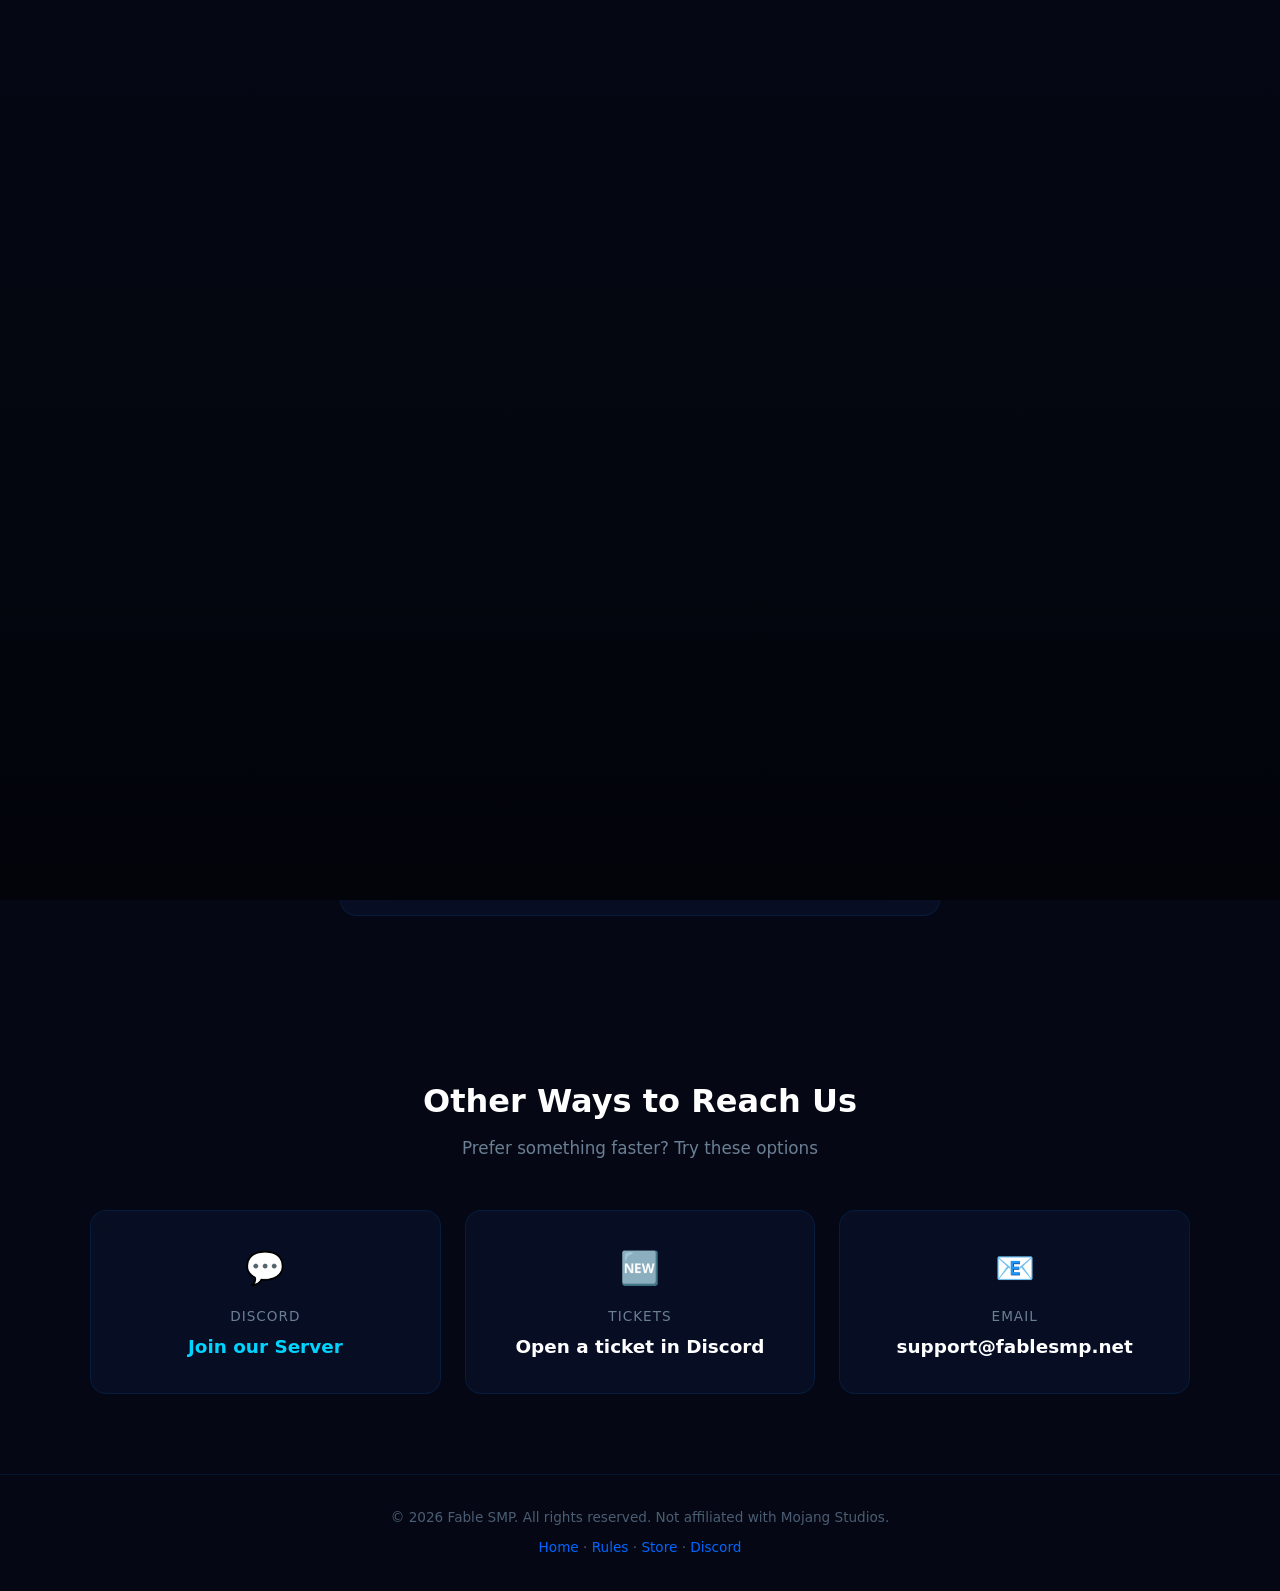
==== contact.html @ c74bc140 "Create a website for a Minecraft server with dark blue style, multi-page layout, and spinning logo p" ====
<!DOCTYPE html>
<html lang="en">
<head>
  <meta charset="UTF-8">
  <meta name="viewport" content="width=device-width,initial-scale=1.0">
  <title>Contact — Fable SMP</title>
  <meta name="description" content="Get in touch with the Fable SMP team for support, appeals, or partnerships.">
  <link rel="stylesheet" href="css/style.css">
</head>
<body>

<!-- Preloader -->
<div id="preloader">
  <div class="loader-logo">F</div>
</div>

<!-- Navigation -->
<nav>
  <div class="nav-inner">
    <a href="index.html" class="nav-brand">Fable SMP</a>
    <button class="hamburger" aria-label="Menu">
      <span></span><span></span><span></span>
    </button>
    <ul class="nav-links">
      <li><a href="index.html">Home</a></li>
      <li><a href="rules.html">Rules</a></li>
      <li><a href="store.html">Store &amp; Vote</a></li>
      <li><a href="contact.html" class="active">Contact</a></li>
    </ul>
  </div>
</nav>

<!-- Page Header -->
<div class="page-header">
  <h1>Contact Us</h1>
  <p>Have a question, appeal, or partnership inquiry? Reach out below.</p>
</div>

<!-- Contact Form -->
<section>
  <div class="section-inner fade-up">
    <div class="contact-wrapper">
      <div class="glass" style="padding:2.5rem">
        <form class="contact-form" name="contact" method="POST" data-netlify="true" netlify-honeypot="bot-field">
          <input type="hidden" name="form-name" value="contact">
          <p style="display:none"><label>Don't fill this out: <input name="bot-field"></label></p>

          <div class="form-group">
            <label for="name">Your Name / IGN</label>
            <input type="text" id="name" name="name" placeholder="Steve" required>
          </div>

          <div class="form-group">
            <label for="email">Email Address</label>
            <input type="email" id="email" name="email" placeholder="you@example.com" required>
          </div>

          <div class="form-group">
            <label for="subject">Subject</label>
            <select id="subject" name="subject" required>
              <option value="" disabled selected>Select a topic...</option>
              <option value="general">General Question</option>
              <option value="appeal">Ban Appeal</option>
              <option value="bug">Bug Report</option>
              <option value="partnership">Partnership</option>
              <option value="store">Store Support</option>
              <option value="other">Other</option>
            </select>
          </div>

          <div class="form-group">
            <label for="message">Message</label>
            <textarea id="message" name="message" placeholder="Tell us what's on your mind..." required></textarea>
          </div>

          <button type="submit" class="btn btn-primary" style="justify-content:center">Send Message</button>
        </form>
      </div>
    </div>
  </div>
</section>

<!-- Other Ways -->
<section>
  <div class="section-inner fade-up">
    <h2 class="section-title">Other Ways to Reach Us</h2>
    <p class="section-subtitle">Prefer something faster? Try these options</p>
    <div class="server-info-grid">
      <div class="glass info-card">
        <div class="icon">&#128172;</div>
        <div class="label">Discord</div>
        <div class="value"><a href="https://discord.gg/your-invite" target="_blank" rel="noopener" style="color:#00d4ff;text-decoration:none">Join our Server</a></div>
      </div>
      <div class="glass info-card">
        <div class="icon">&#127381;</div>
        <div class="label">Tickets</div>
        <div class="value">Open a ticket in Discord</div>
      </div>
      <div class="glass info-card">
        <div class="icon">&#128231;</div>
        <div class="label">Email</div>
        <div class="value">support@fablesmp.net</div>
      </div>
    </div>
  </div>
</section>

<!-- Footer -->
<footer>
  <p>&copy; 2026 Fable SMP. All rights reserved. Not affiliated with Mojang Studios.</p>
  <p style="margin-top:.5rem">
    <a href="index.html">Home</a> &middot;
    <a href="rules.html">Rules</a> &middot;
    <a href="store.html">Store</a> &middot;
    <a href="https://discord.gg/your-invite" target="_blank" rel="noopener">Discord</a>
  </p>
</footer>

<script src="js/main.js"></script>
</body>
</html>
---- css/style.css ----
/* ========== RESET & BASE ========== */
*,*::before,*::after{box-sizing:border-box;margin:0;padding:0}
html{scroll-behavior:smooth}
body{
  font-family:'Segoe UI',system-ui,-apple-system,sans-serif;
  background:#050814;
  color:#c8d6e5;
  line-height:1.6;
  overflow-x:hidden;
}

/* ========== PRELOADER ========== */
#preloader{
  position:fixed;inset:0;z-index:9999;
  display:flex;align-items:center;justify-content:center;
  background:linear-gradient(180deg,#050814,#02040a);
  transition:opacity .6s ease,visibility .6s ease;
}
#preloader.hide{opacity:0;visibility:hidden}

.loader-logo{
  font-size:120px;font-weight:800;
  background:linear-gradient(180deg,#00d4ff,#0066ff,#1a3b80);
  -webkit-background-clip:text;-webkit-text-fill-color:transparent;
  background-clip:text;color:transparent;
  filter:drop-shadow(0 0 30px rgba(0,140,255,.6)) drop-shadow(0 0 60px rgba(0,100,255,.3));
  animation:loaderSpin 2.4s ease forwards;
}

@keyframes loaderSpin{
  0%{opacity:0;transform:scale(.5) rotate(0deg)}
  30%{opacity:1;transform:scale(1) rotate(360deg)}
  60%{opacity:1;transform:scale(1.1) rotate(720deg);filter:drop-shadow(0 0 50px rgba(0,180,255,.8)) drop-shadow(0 0 100px rgba(0,100,255,.5))}
  85%{opacity:.8;transform:scale(2) rotate(1080deg)}
  100%{opacity:0;transform:scale(4) rotate(1440deg)}
}

/* ========== NAVIGATION ========== */
nav{
  position:fixed;top:0;left:0;right:0;z-index:100;
  background:rgba(5,8,20,.85);
  backdrop-filter:blur(16px);-webkit-backdrop-filter:blur(16px);
  border-bottom:1px solid rgba(0,140,255,.15);
  padding:0 2rem;
}
.nav-inner{
  max-width:1200px;margin:0 auto;
  display:flex;align-items:center;justify-content:space-between;
  height:64px;
}
.nav-brand{
  font-size:1.5rem;font-weight:800;
  background:linear-gradient(135deg,#00d4ff,#0066ff);
  -webkit-background-clip:text;-webkit-text-fill-color:transparent;
  background-clip:text;color:transparent;
  text-decoration:none;
}
.nav-links{display:flex;gap:1.5rem;list-style:none;align-items:center}
.nav-links a{
  color:#8899aa;text-decoration:none;font-size:.95rem;font-weight:500;
  transition:color .25s;position:relative;padding:.25rem 0;
}
.nav-links a:hover,.nav-links a.active{color:#00d4ff}
.nav-links a.active::after{
  content:'';position:absolute;bottom:-2px;left:0;right:0;
  height:2px;background:linear-gradient(90deg,#00d4ff,#0066ff);border-radius:2px;
}

/* hamburger */
.hamburger{display:none;flex-direction:column;gap:5px;cursor:pointer;background:none;border:none;padding:4px}
.hamburger span{display:block;width:24px;height:2px;background:#c8d6e5;border-radius:2px;transition:transform .3s,opacity .3s}
.hamburger.open span:nth-child(1){transform:rotate(45deg) translate(5px,5px)}
.hamburger.open span:nth-child(2){opacity:0}
.hamburger.open span:nth-child(3){transform:rotate(-45deg) translate(5px,-5px)}

@media(max-width:768px){
  .hamburger{display:flex}
  .nav-links{
    position:fixed;top:64px;left:0;right:0;
    background:rgba(5,8,20,.95);backdrop-filter:blur(16px);
    flex-direction:column;padding:1.5rem;gap:1rem;
    transform:translateY(-120%);transition:transform .35s ease;
    border-bottom:1px solid rgba(0,140,255,.15);
  }
  .nav-links.open{transform:translateY(0)}
}

/* ========== HERO ========== */
.hero{
  min-height:100vh;display:flex;align-items:center;justify-content:center;
  text-align:center;padding:6rem 1.5rem 4rem;
  background:
    radial-gradient(ellipse at 50% 0%,rgba(0,80,200,.15) 0%,transparent 60%),
    radial-gradient(ellipse at 80% 80%,rgba(0,140,255,.08) 0%,transparent 50%);
  position:relative;overflow:hidden;
}
.hero::before{
  content:'';position:absolute;inset:0;
  background:url("data:image/svg+xml,%3Csvg width='60' height='60' xmlns='http://www.w3.org/2000/svg'%3E%3Cdefs%3E%3Cpattern id='g' width='60' height='60' patternUnits='userSpaceOnUse'%3E%3Cpath d='M60 0H0v60' fill='none' stroke='rgba(0,140,255,0.04)' stroke-width='.5'/%3E%3C/pattern%3E%3C/defs%3E%3Crect fill='url(%23g)' width='60' height='60'/%3E%3C/svg%3E");
  pointer-events:none;
}
.hero-content{position:relative;z-index:1;max-width:700px}
.hero h1{
  font-size:clamp(2.5rem,6vw,4.5rem);font-weight:800;
  background:linear-gradient(135deg,#fff 30%,#00d4ff 70%,#0066ff);
  -webkit-background-clip:text;-webkit-text-fill-color:transparent;
  background-clip:text;color:transparent;
  margin-bottom:1rem;line-height:1.1;
}
.hero p{font-size:1.15rem;color:#8899aa;max-width:520px;margin:0 auto 2rem}
.hero-buttons{display:flex;gap:1rem;justify-content:center;flex-wrap:wrap}

/* ========== BUTTONS ========== */
.btn{
  display:inline-flex;align-items:center;gap:.5rem;
  padding:.75rem 1.75rem;border-radius:10px;
  font-size:.95rem;font-weight:600;text-decoration:none;
  transition:transform .2s,box-shadow .2s;cursor:pointer;border:none;
}
.btn:hover{transform:translateY(-2px)}
.btn-primary{
  background:linear-gradient(135deg,#0066ff,#0044cc);
  color:#fff;box-shadow:0 4px 20px rgba(0,100,255,.35);
}
.btn-primary:hover{box-shadow:0 6px 30px rgba(0,100,255,.5)}
.btn-secondary{
  background:rgba(0,140,255,.1);color:#00d4ff;
  border:1px solid rgba(0,140,255,.25);
}
.btn-secondary:hover{background:rgba(0,140,255,.18);box-shadow:0 4px 20px rgba(0,140,255,.15)}

/* ========== GLASS CARDS ========== */
.glass{
  background:rgba(10,20,50,.5);
  border:1px solid rgba(0,140,255,.12);
  border-radius:16px;
  backdrop-filter:blur(12px);-webkit-backdrop-filter:blur(12px);
  padding:2rem;
  transition:transform .25s,border-color .25s,box-shadow .25s;
}
.glass:hover{
  transform:translateY(-4px);
  border-color:rgba(0,140,255,.3);
  box-shadow:0 8px 40px rgba(0,80,200,.15);
}

/* ========== SECTIONS ========== */
section{padding:5rem 1.5rem}
.section-inner{max-width:1100px;margin:0 auto}
.section-title{
  font-size:2rem;font-weight:700;color:#fff;text-align:center;margin-bottom:.5rem;
}
.section-subtitle{
  color:#6b7f94;text-align:center;margin-bottom:3rem;font-size:1.05rem;
}

/* ========== SERVER INFO ========== */
.server-info-grid{display:grid;grid-template-columns:repeat(auto-fit,minmax(240px,1fr));gap:1.5rem}
.info-card{text-align:center}
.info-card .icon{font-size:2rem;margin-bottom:.75rem}
.info-card .label{color:#6b7f94;font-size:.85rem;text-transform:uppercase;letter-spacing:1px;margin-bottom:.25rem}
.info-card .value{color:#fff;font-size:1.15rem;font-weight:600}
.info-card .value.copyable{
  cursor:pointer;position:relative;
}
.info-card .value.copyable:hover{color:#00d4ff}
.copied-toast{
  position:absolute;top:-28px;left:50%;transform:translateX(-50%);
  background:#0066ff;color:#fff;font-size:.75rem;padding:2px 10px;
  border-radius:6px;opacity:0;transition:opacity .3s;pointer-events:none;
}
.copied-toast.show{opacity:1}

/* ========== FEATURES ========== */
.features-grid{display:grid;grid-template-columns:repeat(auto-fit,minmax(300px,1fr));gap:1.5rem}
.feature-card .feature-icon{font-size:2rem;margin-bottom:1rem}
.feature-card h3{color:#fff;font-size:1.15rem;margin-bottom:.5rem}
.feature-card p{color:#7a8fa3;font-size:.95rem}

/* ========== STAFF ========== */
.staff-grid{display:grid;grid-template-columns:repeat(auto-fit,minmax(220px,1fr));gap:1.5rem}
.staff-card{text-align:center;padding:2rem 1.5rem}
.staff-avatar{
  width:80px;height:80px;border-radius:50%;
  margin:0 auto 1rem;
  background:linear-gradient(135deg,#0066ff,#00d4ff);
  display:flex;align-items:center;justify-content:center;
  font-size:1.5rem;font-weight:700;color:#fff;
  box-shadow:0 4px 20px rgba(0,100,255,.3);
}
.staff-card h3{color:#fff;font-size:1.05rem;margin-bottom:.25rem}
.staff-card .role{
  font-size:.8rem;font-weight:600;text-transform:uppercase;letter-spacing:1px;
  background:linear-gradient(135deg,#00d4ff,#0066ff);
  -webkit-background-clip:text;-webkit-text-fill-color:transparent;
  background-clip:text;color:transparent;
}
.staff-card p.bio{color:#6b7f94;font-size:.85rem;margin-top:.5rem}

/* ========== RULES ========== */
.rules-list{max-width:800px;margin:0 auto;display:flex;flex-direction:column;gap:1rem}
.rule-card{display:flex;gap:1.25rem;align-items:flex-start}
.rule-number{
  flex-shrink:0;width:44px;height:44px;border-radius:12px;
  background:linear-gradient(135deg,rgba(0,100,255,.2),rgba(0,180,255,.1));
  border:1px solid rgba(0,140,255,.2);
  display:flex;align-items:center;justify-content:center;
  font-weight:700;color:#00d4ff;font-size:1.1rem;
}
.rule-card h3{color:#fff;font-size:1rem;margin-bottom:.25rem}
.rule-card p{color:#7a8fa3;font-size:.9rem}

/* ========== STORE / VOTE ========== */
.store-grid{display:grid;grid-template-columns:repeat(auto-fit,minmax(280px,1fr));gap:1.5rem}
.store-card{text-align:center}
.store-card .store-icon{font-size:2.5rem;margin-bottom:1rem}
.store-card h3{color:#fff;font-size:1.2rem;margin-bottom:.5rem}
.store-card p{color:#7a8fa3;font-size:.9rem;margin-bottom:1.5rem}

/* ========== CONTACT ========== */
.contact-wrapper{max-width:600px;margin:0 auto}
.contact-form{display:flex;flex-direction:column;gap:1rem}
.form-group label{display:block;color:#8899aa;font-size:.85rem;margin-bottom:.4rem;font-weight:500}
.form-group input,.form-group textarea,.form-group select{
  width:100%;padding:.75rem 1rem;border-radius:10px;
  background:rgba(10,20,50,.6);border:1px solid rgba(0,140,255,.15);
  color:#fff;font-size:.95rem;font-family:inherit;
  transition:border-color .25s,box-shadow .25s;
}
.form-group input:focus,.form-group textarea:focus,.form-group select:focus{
  outline:none;border-color:rgba(0,140,255,.5);
  box-shadow:0 0 20px rgba(0,100,255,.15);
}
.form-group textarea{resize:vertical;min-height:120px}
.form-group select option{background:#0a1432}

/* ========== FOOTER ========== */
footer{
  border-top:1px solid rgba(0,140,255,.1);
  padding:2rem 1.5rem;text-align:center;
  color:#4a5d72;font-size:.85rem;
}
footer a{color:#0066ff;text-decoration:none}
footer a:hover{color:#00d4ff}

/* ========== PAGE HEADER (non-home pages) ========== */
.page-header{
  padding:8rem 1.5rem 3rem;text-align:center;
  background:radial-gradient(ellipse at 50% 0%,rgba(0,80,200,.12) 0%,transparent 60%);
}
.page-header h1{
  font-size:2.5rem;font-weight:800;color:#fff;margin-bottom:.5rem;
}
.page-header p{color:#6b7f94;font-size:1.05rem}

/* ========== ANIMATIONS ========== */
.fade-up{opacity:0;transform:translateY(30px);transition:opacity .6s ease,transform .6s ease}
.fade-up.visible{opacity:1;transform:translateY(0)}

/* ========== CTA BANNER ========== */
.cta-banner{
  text-align:center;
  background:linear-gradient(135deg,rgba(0,60,180,.2),rgba(0,140,255,.08));
  border:1px solid rgba(0,140,255,.15);
  border-radius:20px;padding:3rem 2rem;max-width:800px;margin:0 auto;
}
.cta-banner h2{color:#fff;font-size:1.8rem;margin-bottom:.5rem}
.cta-banner p{color:#7a8fa3;margin-bottom:1.5rem}

/* ========== UTILITIES ========== */
.text-center{text-align:center}
.mt-2{margin-top:2rem}
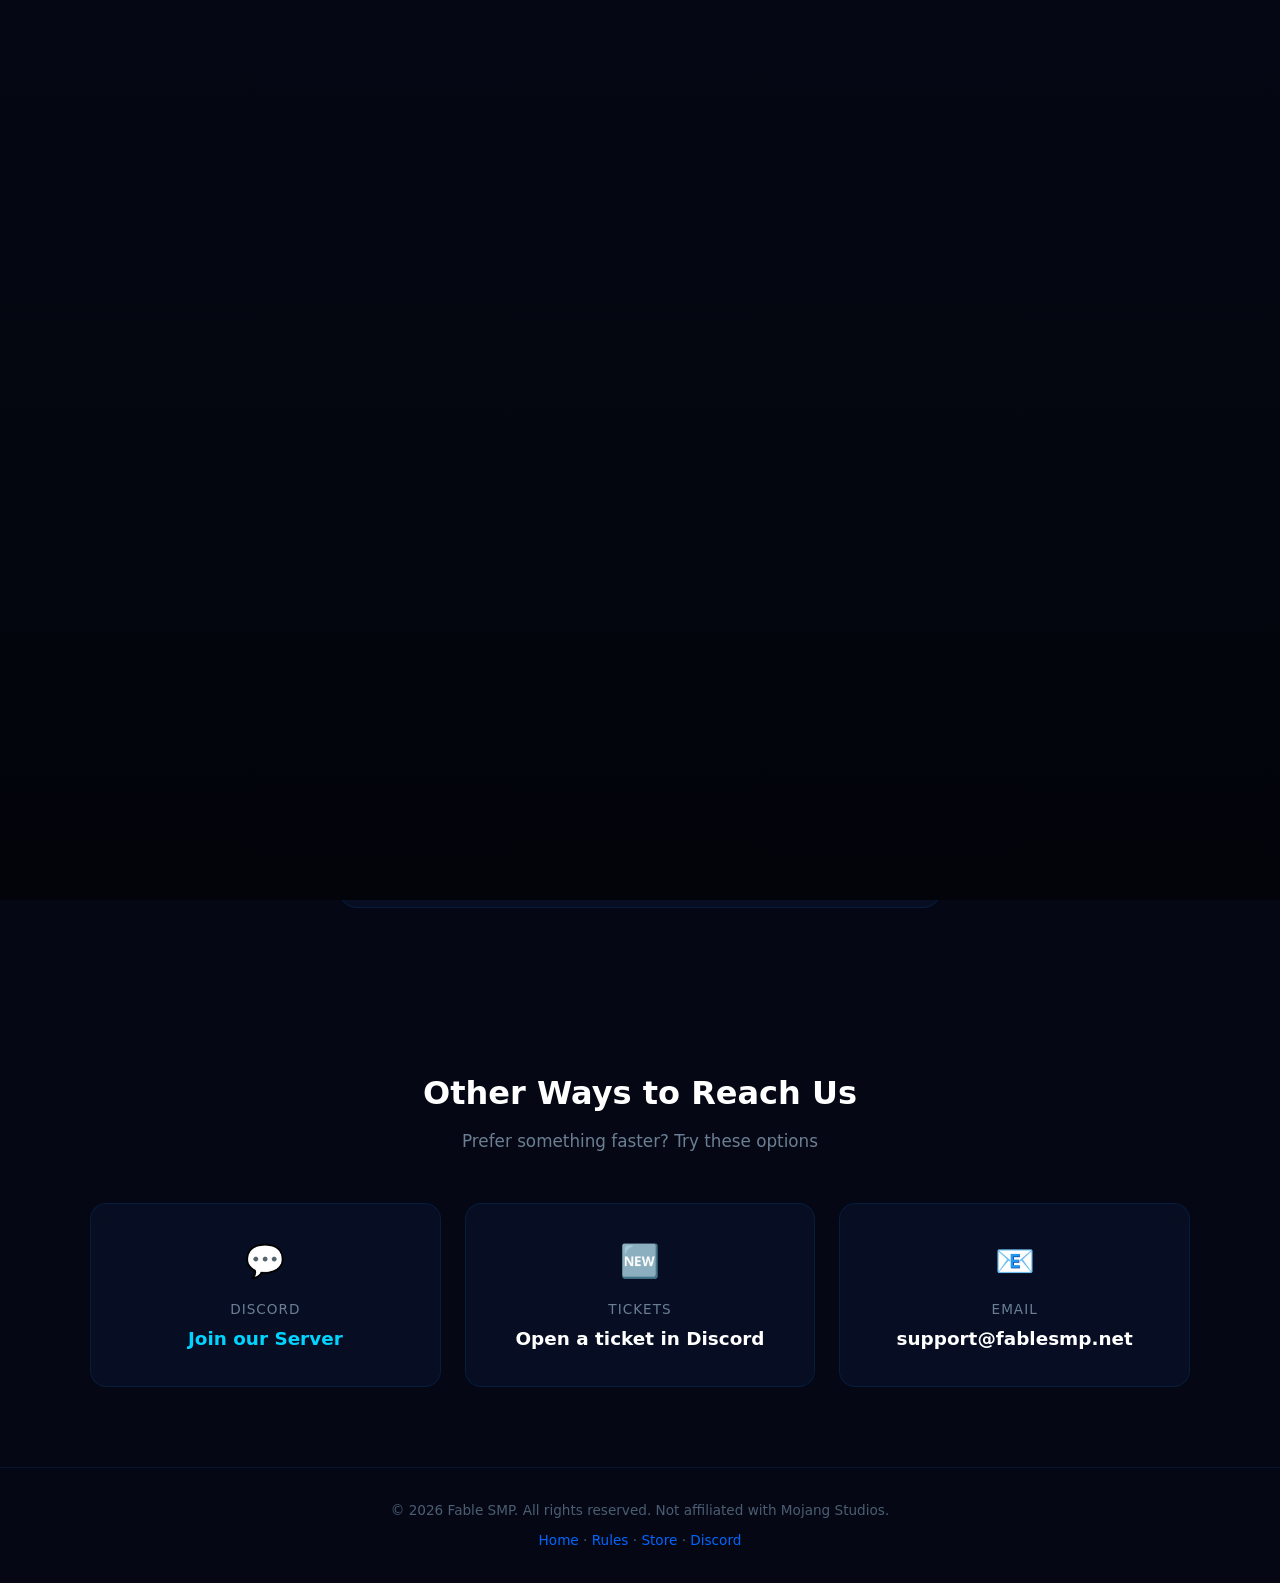
==== commit 312c0681: "Create contact.html" ====
--- a/contact.html
+++ b/contact.html
@@ -1,4 +1,3 @@
-<!DOCTYPE html>
 <html lang="en">
 <head>
   <meta charset="UTF-8">
